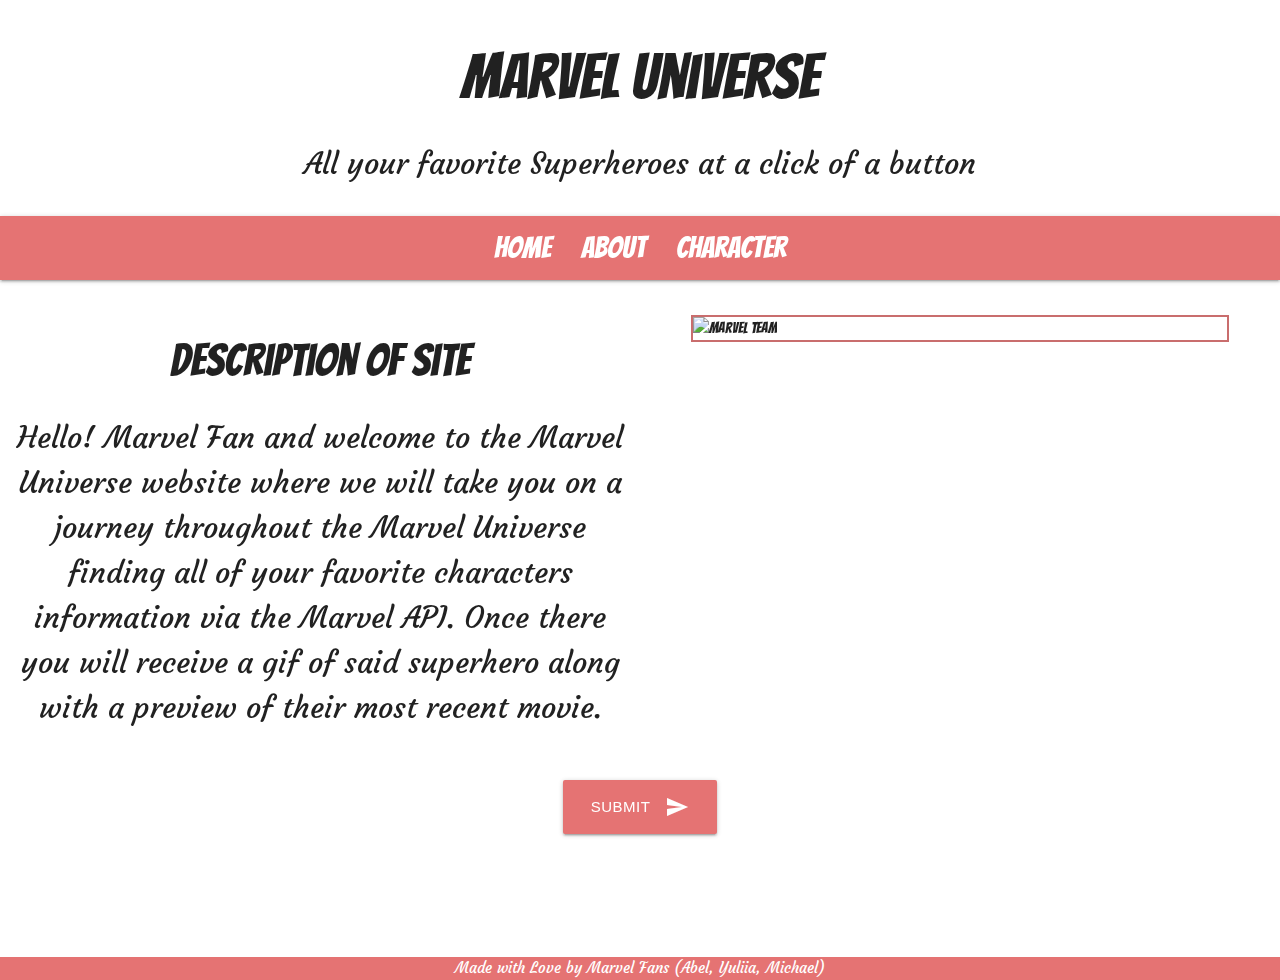
==== index.html @ 800b8d18 "Merge branch 'feature/css' of github.com:Tydomx/Marvel_project_ into feature/character-page" ====
<!DOCTYPE html>
<html lang="en">
  <head>
    <meta charset="UTF-8" />
    <meta http-equiv="X-UA-Compatible" content="IE=edge" />
    <meta name="viewport" content="width=device-width, initial-scale=1.0" />
    <link rel="shortcut icon" type="image/x-icon" href="./assets/image/favicon.ico" />
    <title>Marvel</title>
    <!--CSS-->
    <link href="https://fonts.googleapis.com/css2?family=Bangers&display=swap" rel="stylesheet" />
    <link href="https://fonts.googleapis.com/css2?family=Bangers&family=Courgette&display=swap" rel="stylesheet" />
    <!--Import Google Icon Font-->
    <link href="https://fonts.googleapis.com/icon?family=Material+Icons" rel="stylesheet" />
    <!--Import materialize.css-->
    <link rel="stylesheet" href="https://cdnjs.cloudflare.com/ajax/libs/materialize/1.0.0/css/materialize.min.css" />
    <link href="./assets/css/style.css" rel="stylesheet" />
  </head>

  <body>
    <div class="page-container">
      <div class="content-wrap">
        <header>
          <h1 class="header center">Marvel Universe</h1>
          <p class="header center slogan">
            All your favorite Superheroes at a click of a button
          </p>
          <nav class="row red lighten-2">
            <ul
              id="nav-mobile"
              class="brand-logo center text"
            >
              <li>
                <a href="">Home</a>
              </li>
              <li>
                <a href="">About</a>
              </li>
              <li>
                <a href="">Character</a>
              </li>
            </ul>
          </nav>
        </header>

        <main>
          <div class="row">
            <div class="center col s12 m6">
              <h2 class="title-description" >Description of site</h2>
              <!-- can always make this more dry -->
              <p class="description ">
                Hello! Marvel Fan and welcome to the Marvel Universe website
                where we will take you on a journey throughout the Marvel
                Universe finding all of your favorite characters information via
                the Marvel API. Once there you will receive a gif of said
                superhero along with a preview of their most recent movie.
              </p>
            </div>
            <div class="col s12 m6">
            <figure>
              <img
                class="responsive-img"
                src="./assets/image/marvel_team.jpg"
                alt="marvel team"
              />
            </figure>
            </div>
          </div>

          <div class="center" id="btn">

        <button

          class="btn-large waves-effect waves-light red lighten-2 modal-trigger" 
          type="submit"
          name="action"
          data-target="charSelect"

        >
          Submit
          <i class="material-icons right">send</i>
        </button>

        <div class="modal" id="charSelect">
          <div class="modal-content">
              <h3>Choose a character</h3>
              <div class="row">
                  <form class="col s12">
                    <div class="row">
                      <div class="input-field col s12">  <i class="material-icons prefix">person</i>  
                      <textarea id="textarea1" class="materialize-textarea"></textarea>
                      <label for="textarea1">Character Name</label>
                      </div>
                    </div>
                  </form>
                </div>
                      <a id="charPage" class="btn teal" href="./character.html">Find</a>
                      <a href="#" class="btn red modal-close">Cancel</a>
                      </div>
                    </div>
                  </form>
                </div>
          </div>
        </div>

      </div>
    </div>
    <footer id="footer">
      <p class="white-text red lighten-2">
        Made with Love by Marvel Fans (Abel, Yuliia, Michael)
      </p>
    </footer>
    
    <script src="./assets/js/homepage.js"></script>
    <script src="https://cdnjs.cloudflare.com/ajax/libs/materialize/1.0.0/js/materialize.min.js"></script>
  </body>
</html>
---- assets/css/style.css ----
body {
  font-family: "Bangers", cursive;
  position: relative;
}
.page-container {
  position: relative;
  min-height: 100vh;
}

.content-wrap {
  padding-bottom: 1rem;    /* Footer height */
}

body:after {
  content: "";
  position: fixed;
  top: 0;
  left: 0;
  bottom: 0;
  right: 0;
  background-image: url(../image/marvel.png);
  background-size: cover;
  background-repeat: no-repeat;
  background-position: center;
  opacity: 0.85;
  z-index: -1;
}
.description {
  font-size: 2rem;
}
.slogan {
  font-size: 2rem;
}
p {
  font-family: "Courgette", cursive;
  font-size: 1rem;
}
nav ul a {
  font-size: 2rem;
}
h2 {
  font-size: 3rem;
}
figure {
  display: flex;
  border: 2px rgb(201, 109, 109) solid;
}

/*.flex-container {
    display: flex;


    margin-left: auto;
    margin-right: auto;
}*/

footer {
  font-family: "Courgette", cursive;
  text-align: center;
  font-size: 1rem;
  position: absolute;
  bottom: auto;
  height: 35px;
  width: 100%;
}

.modal {
  background: url(../image/form.jpg);
  background-repeat: no-repeat;
  background-size: cover;
}

/* Extra small devices (phones, 600px and down) */
@media only screen and (max-width: 600px) {

  

}
/* Medium devices (landscape tablets, 768px and up) */
@media only screen and (min-width: 768px) {


}

/* Large devices (laptops/desktops, 992px and up) */
@media only screen and (min-width: 992px) {

}

/* Extra large devices (large laptops and desktops, 1200px and up) */
@media only screen and (min-width: 1200px) {
  
}
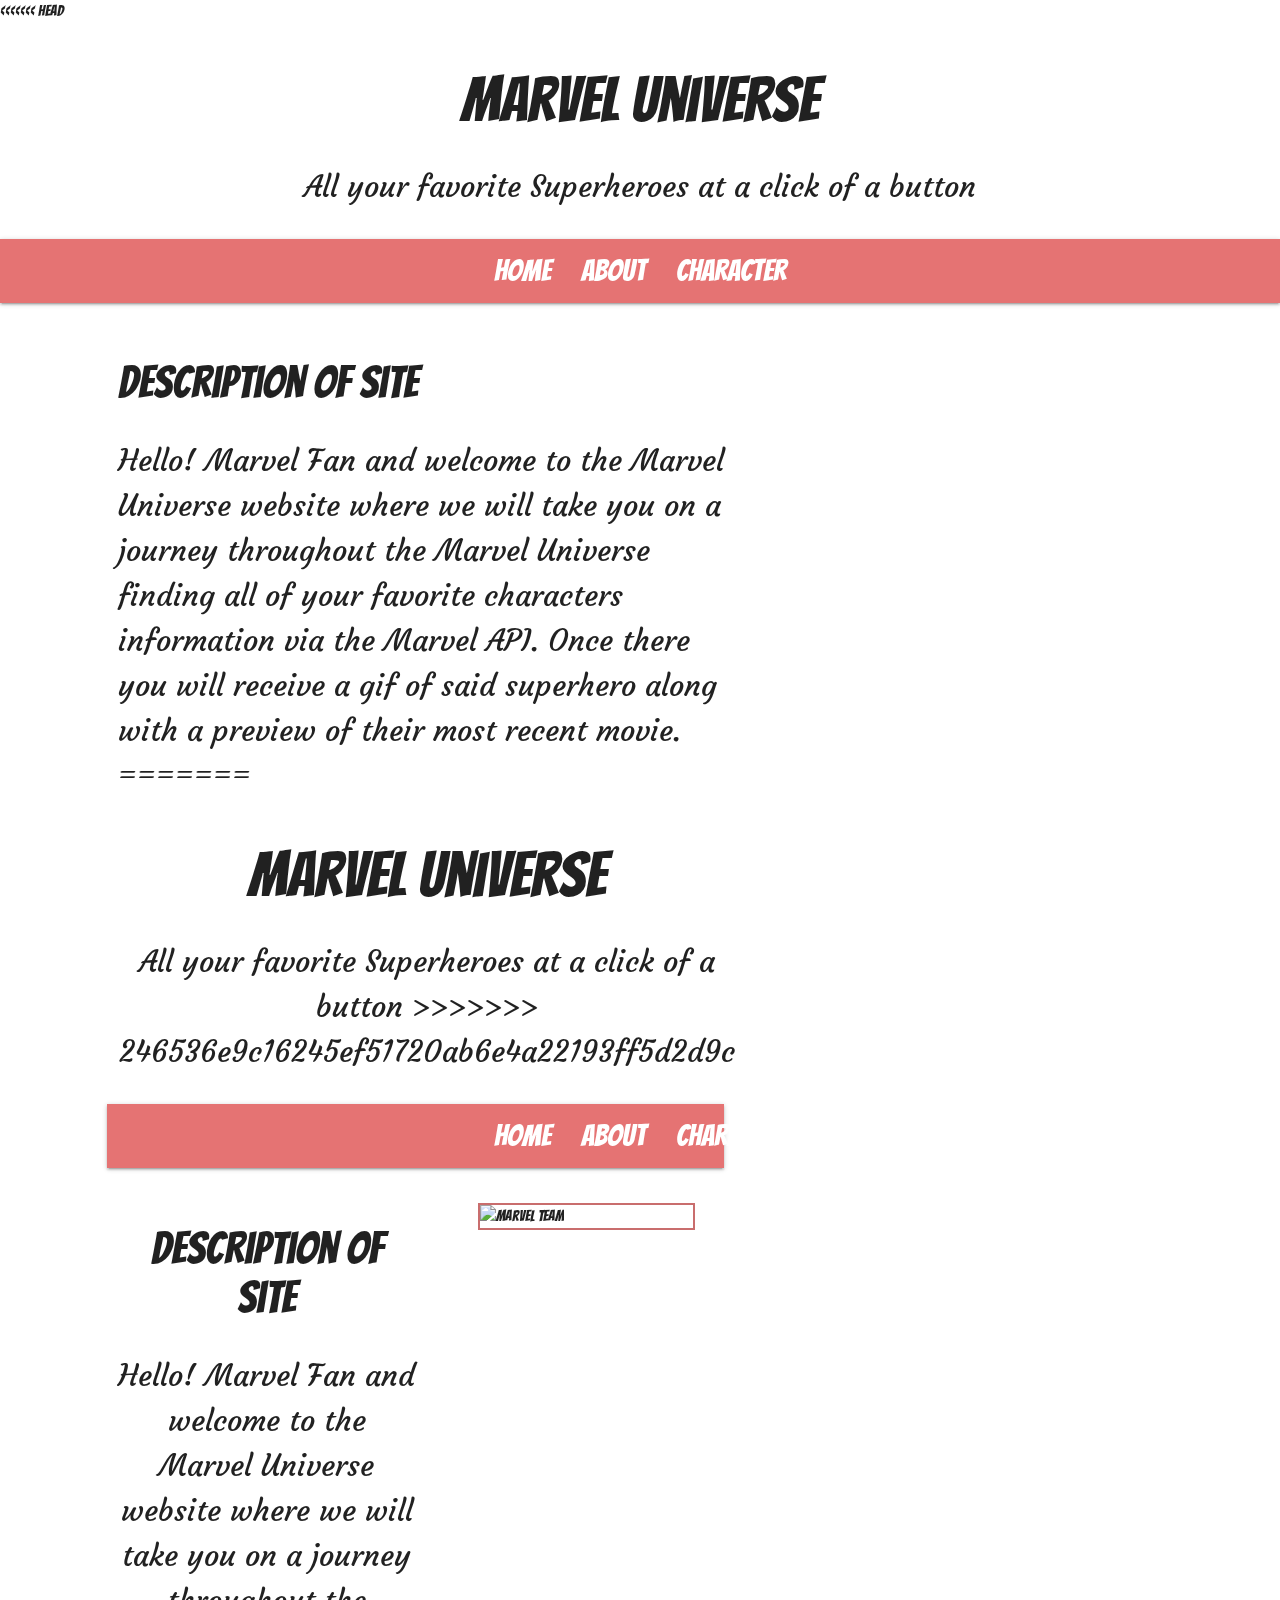
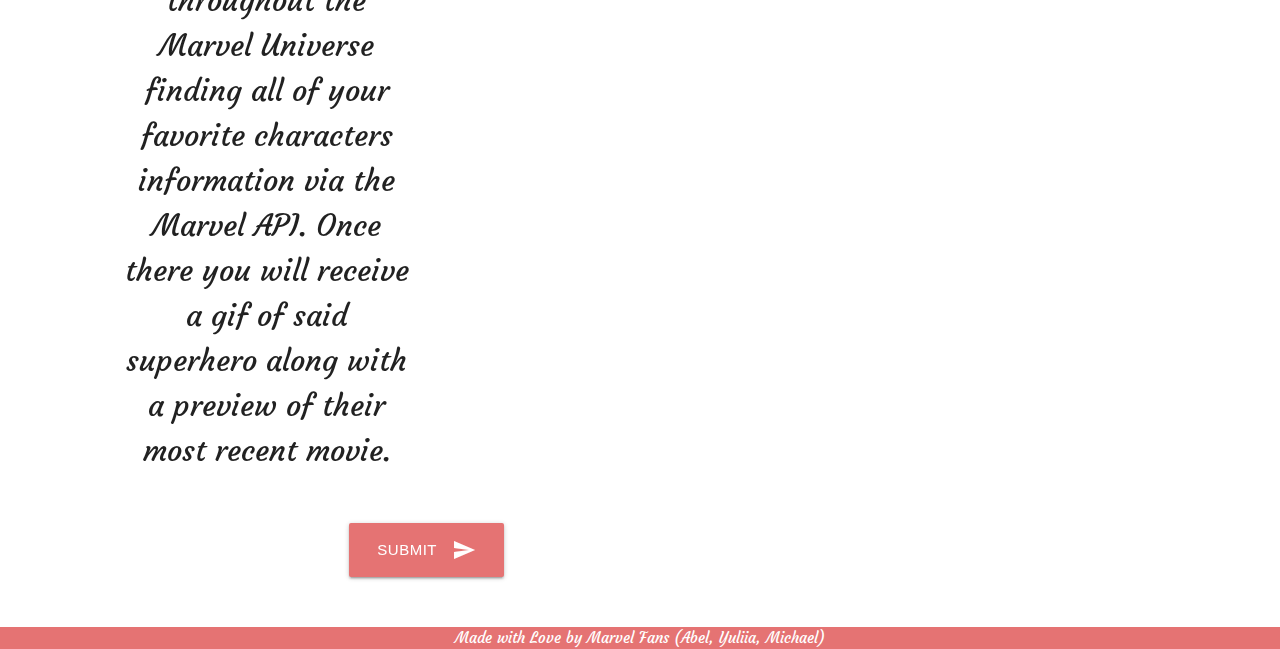
==== commit 034db4af: "Merge branch 'develop' of github.com:Tydomx/Marvel_project_ into feature/Navbar-links" ====
--- a/index.html
+++ b/index.html
@@ -19,10 +19,48 @@
   <body>
     <div class="page-container">
       <div class="content-wrap">
+<<<<<<< HEAD
+    <header>
+      <h1 class="header center">Marvel Universe</h1>
+      <p class="header center slogan">
+        All your favorite Superheroes at a click of a button
+      </p>
+
+      <nav class="row red lighten-2">
+        <ul class="brand-logo center">
+          <li>
+            <a href="./index.html">Home</a>
+          </li>
+          <li>
+            <a href="">About</a>
+          </li>
+          <li>
+            <a class='dropdown-trigger' href='#' data-target='dropdown1'>Character</a>
+            <ul id='dropdown1' class='dropdown-content'>
+              <li><a href="#!" class="red lighten-2 white-text">Favorite Characters</a></li>
+            </ul>
+          </li>
+        </ul>
+      </nav>
+    </header>
+
+    <main>
+      <div class="row">
+        <div class="col offset-s1 s6">
+          <h2>Description of site</h2>
+          <!-- can always make this more dry -->
+          <p class="description">
+            Hello! Marvel Fan and welcome to the Marvel Universe website where
+            we will take you on a journey throughout the Marvel Universe finding
+            all of your favorite characters information via the Marvel API. Once
+            there you will receive a gif of said superhero along with a preview
+            of their most recent movie.
+=======
         <header>
           <h1 class="header center">Marvel Universe</h1>
           <p class="header center slogan">
             All your favorite Superheroes at a click of a button
+>>>>>>> 246536e9c16245ef51720ab6e4a22193ff5d2d9c
           </p>
           <nav class="row red lighten-2">
             <ul
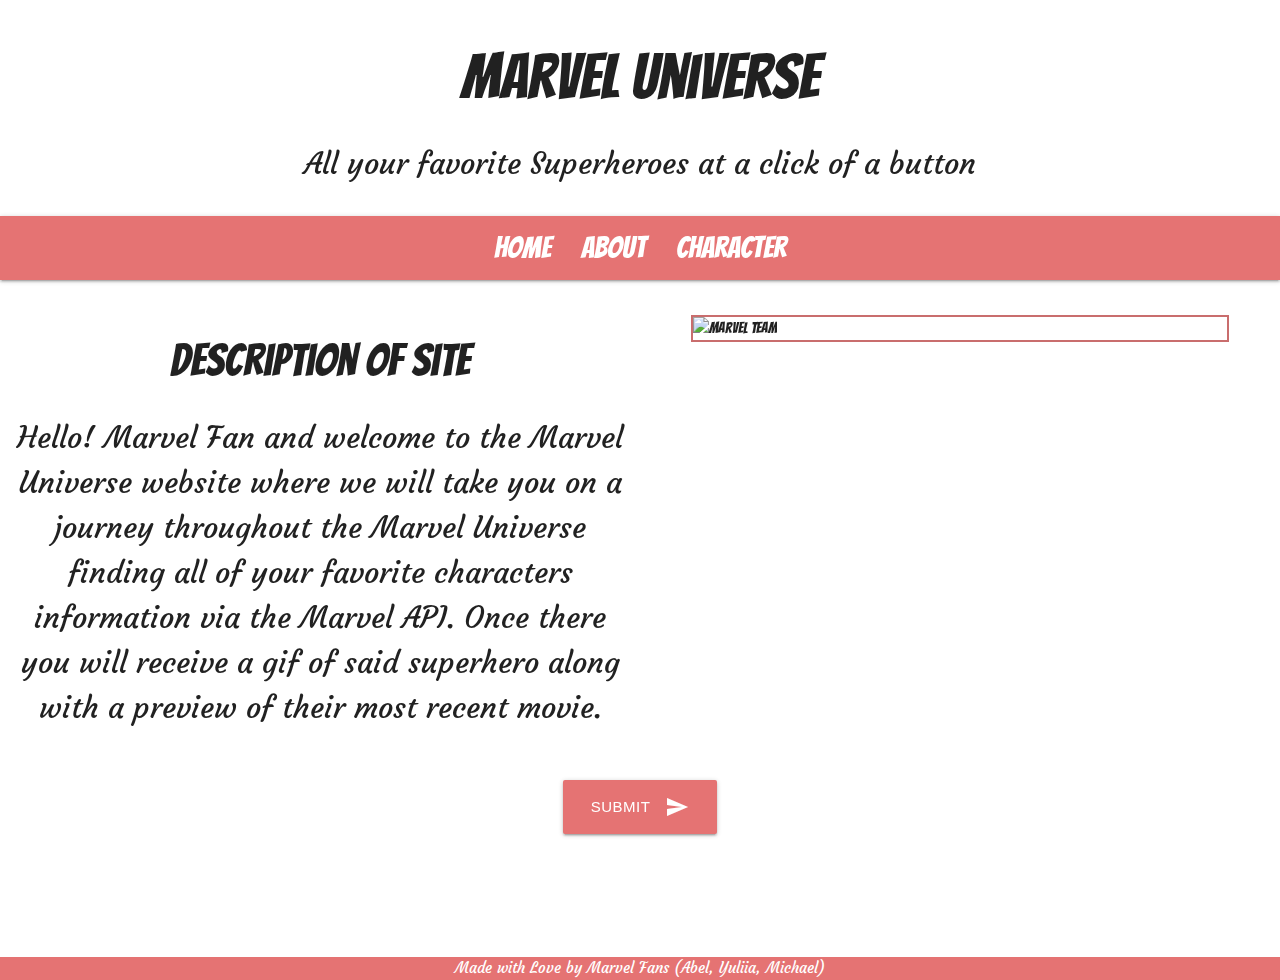
==== commit 92097418: "Revert "Feature/navbar links"" ====
--- a/index.html
+++ b/index.html
@@ -19,48 +19,10 @@
   <body>
     <div class="page-container">
       <div class="content-wrap">
-<<<<<<< HEAD
-    <header>
-      <h1 class="header center">Marvel Universe</h1>
-      <p class="header center slogan">
-        All your favorite Superheroes at a click of a button
-      </p>
-
-      <nav class="row red lighten-2">
-        <ul class="brand-logo center">
-          <li>
-            <a href="./index.html">Home</a>
-          </li>
-          <li>
-            <a href="">About</a>
-          </li>
-          <li>
-            <a class='dropdown-trigger' href='#' data-target='dropdown1'>Character</a>
-            <ul id='dropdown1' class='dropdown-content'>
-              <li><a href="#!" class="red lighten-2 white-text">Favorite Characters</a></li>
-            </ul>
-          </li>
-        </ul>
-      </nav>
-    </header>
-
-    <main>
-      <div class="row">
-        <div class="col offset-s1 s6">
-          <h2>Description of site</h2>
-          <!-- can always make this more dry -->
-          <p class="description">
-            Hello! Marvel Fan and welcome to the Marvel Universe website where
-            we will take you on a journey throughout the Marvel Universe finding
-            all of your favorite characters information via the Marvel API. Once
-            there you will receive a gif of said superhero along with a preview
-            of their most recent movie.
-=======
         <header>
           <h1 class="header center">Marvel Universe</h1>
           <p class="header center slogan">
             All your favorite Superheroes at a click of a button
->>>>>>> 246536e9c16245ef51720ab6e4a22193ff5d2d9c
           </p>
           <nav class="row red lighten-2">
             <ul
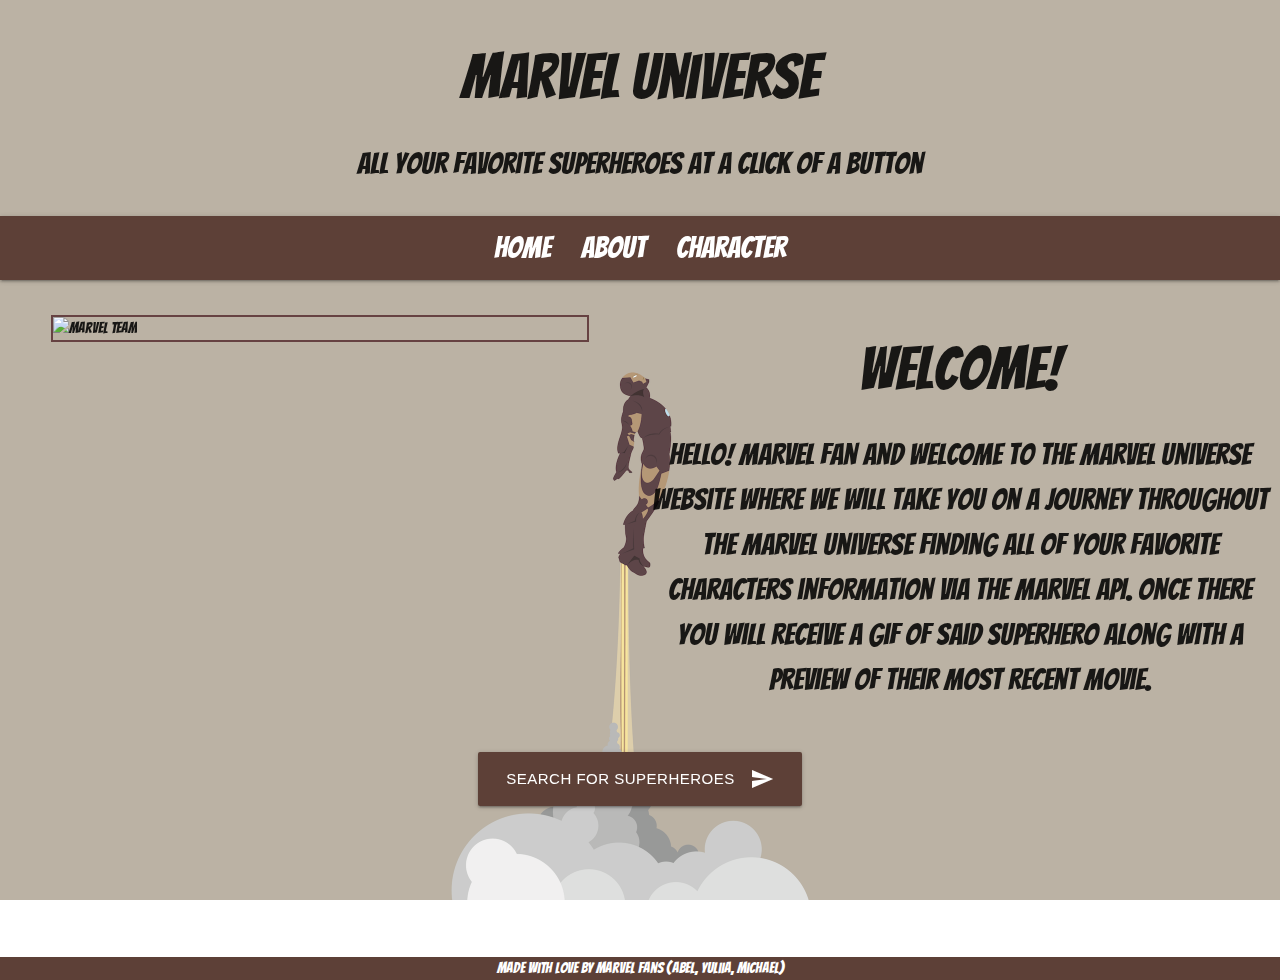
==== commit ceae968a: "Merge pull request #26 from Tydomx/feature/background-img" ====
--- a/index.html
+++ b/index.html
@@ -24,30 +24,58 @@
           <p class="header center slogan">
             All your favorite Superheroes at a click of a button
           </p>
-          <nav class="row red lighten-2">
-            <ul
-              id="nav-mobile"
-              class="brand-logo center text"
-            >
+          <nav class="nav-wraper row brown darken-2">
+            <a href="#" class="sidenav-trigger" data-target="mobile-links">
+              <i class="material-icons">menu</i>
+            </a>
+            <ul class="brand-logo center hide-on-med-and-down">
               <li>
-                <a href="">Home</a>
+                <a href="./index.html">Home</a>
               </li>
               <li>
                 <a href="">About</a>
               </li>
               <li>
-                <a href="">Character</a>
+                <a class='dropdown-trigger' href='#' data-target='dropdown1'>Character</a>
+                <ul id='dropdown1' class='dropdown-content'>
+                  <li><a href="#!" class="brown darken-2 white-text">Favorite Characters</a></li>
+                </ul>
               </li>
             </ul>
           </nav>
+
+          <!--Sidenav menu-->
+          <ul class="sidenav" id="mobile-links">
+            <li>
+              <a href="./index.html">Home</a>
+            </li>
+            <li>
+              <a href="">About</a>
+            </li>
+           <li>
+              <a class='dropdown-trigger' href='#' data-target='dropdown2'>Character</a>
+            <ul id='dropdown2' class='dropdown-content'>
+                <li><a href="#!" class="brown darken-2 white-text">Favorite Characters</a></li>
+              </ul>
+            </li>
+          </ul> 
         </header>
 
         <main>
           <div class="row">
-            <div class="center col s12 m6">
-              <h2 class="title-description" >Description of site</h2>
+            <div class="col s12 m6">
+              <figure>
+                <img
+                  class="responsive-img"
+                  src="./assets/image/img_3.jpg"
+                  alt="marvel team"
+                />
+              </figure>
+            </div>
+            <div class="center col s12 m6 main-section">
+              <h2 class="title-description" >Welcome!</h2>
               <!-- can always make this more dry -->
-              <p class="description ">
+              <p class="description">
                 Hello! Marvel Fan and welcome to the Marvel Universe website
                 where we will take you on a journey throughout the Marvel
                 Universe finding all of your favorite characters information via
@@ -55,7 +83,7 @@
                 superhero along with a preview of their most recent movie.
               </p>
             </div>
-            <div class="col s12 m6">
+            <!-- <div class="col s12 m6">
             <figure>
               <img
                 class="responsive-img"
@@ -63,20 +91,20 @@
                 alt="marvel team"
               />
             </figure>
-            </div>
+            </div> -->
           </div>
 
           <div class="center" id="btn">
 
         <button
 
-          class="btn-large waves-effect waves-light red lighten-2 modal-trigger" 
+          class="btn-large waves-effect waves-light brown darken-2 modal-trigger" 
           type="submit"
           name="action"
           data-target="charSelect"
 
         >
-          Submit
+         Search for Superheroes
           <i class="material-icons right">send</i>
         </button>
 
@@ -101,18 +129,23 @@
                 </div>
           </div>
         </div>
+      </main>
 
       </div>
     </div>
     <footer id="footer">
-      <p class="white-text red lighten-2">
+      <p class="white-text brown darken-2">
         Made with Love by Marvel Fans (Abel, Yuliia, Michael)
       </p>
     </footer>
     
     <script src="./assets/js/homepage.js"></script>
+   
     <script src="https://cdnjs.cloudflare.com/ajax/libs/materialize/1.0.0/js/materialize.min.js"></script>
+    
+    
   </body>
 </html>
 
 
+
--- a/assets/css/style.css
+++ b/assets/css/style.css
@@ -18,7 +18,7 @@
   left: 0;
   bottom: 0;
   right: 0;
-  background-image: url(../image/marvel.png);
+  background-image: url(../image/img6.jpg);
   background-size: cover;
   background-repeat: no-repeat;
   background-position: center;
@@ -28,22 +28,27 @@
 .description {
   font-size: 2rem;
 }
+
+/* main {
+  background: rgba(255, 255, 255, 0.75);
+  color: black;
+} */
 .slogan {
   font-size: 2rem;
 }
 p {
-  font-family: "Courgette", cursive;
+  font-family: "Bangers", cursive;
   font-size: 1rem;
 }
 nav ul a {
   font-size: 2rem;
 }
 h2 {
-  font-size: 3rem;
+  font-size: 4rem;
 }
 figure {
   display: flex;
-  border: 2px rgb(201, 109, 109) solid;
+  border: 2px rgb(102, 66, 66) solid;
 }
 
 /*.flex-container {
@@ -70,6 +75,7 @@
   background-size: cover;
 }
 
+
 /* Extra small devices (phones, 600px and down) */
 @media only screen and (max-width: 600px) {
 
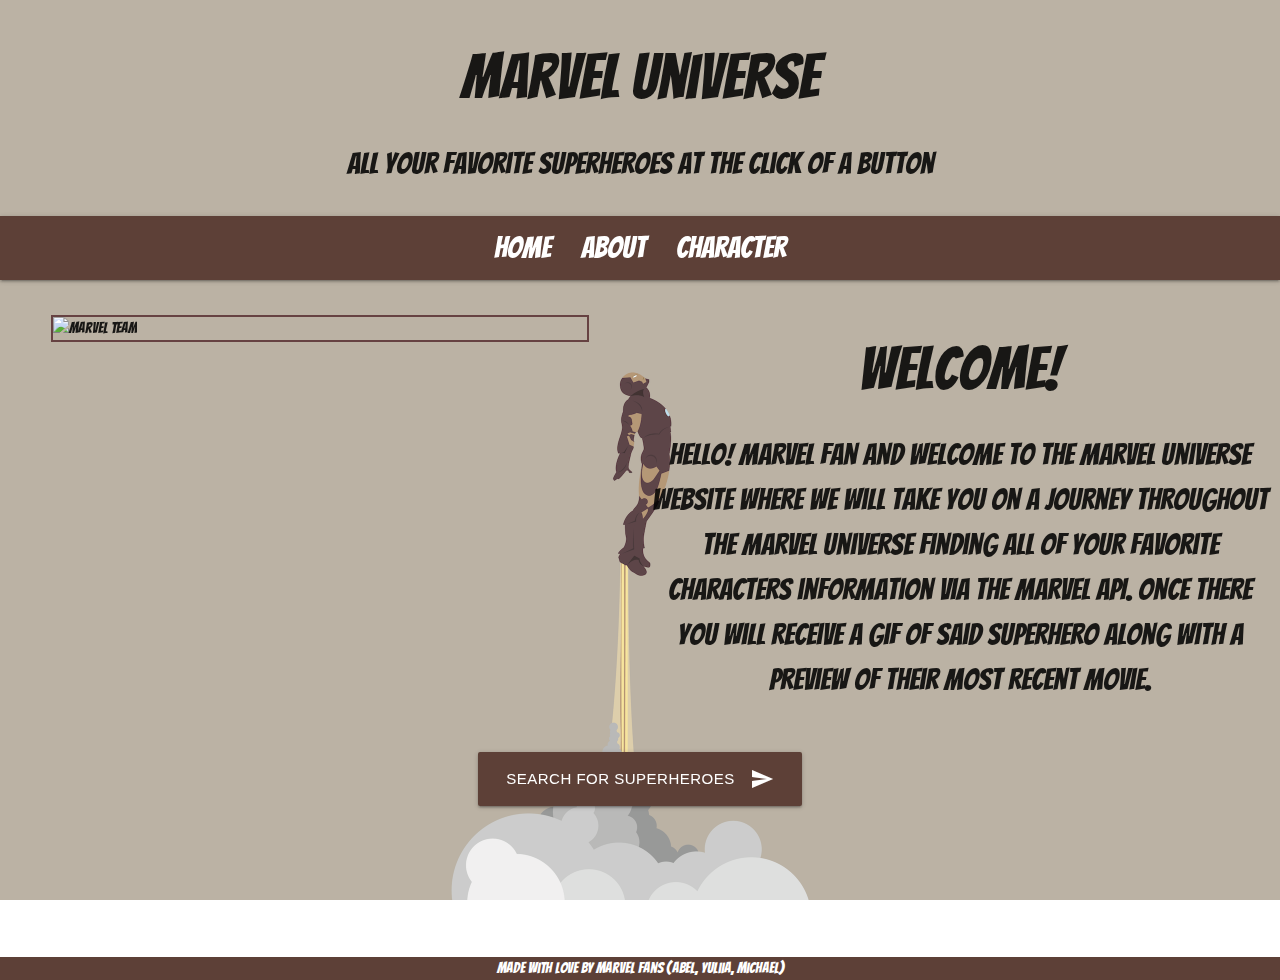
==== commit e55634f2: "fixing title and fav color" ====
--- a/index.html
+++ b/index.html
@@ -22,7 +22,7 @@
         <header>
           <h1 class="header center">Marvel Universe</h1>
           <p class="header center slogan">
-            All your favorite Superheroes at a click of a button
+            All your favorite Superheroes at the click of a button
           </p>
           <nav class="nav-wraper row brown darken-2">
             <a href="#" class="sidenav-trigger" data-target="mobile-links">
@@ -116,7 +116,7 @@
                     <div class="row">
                       <div class="input-field col s12">  <i class="material-icons prefix">person</i>  
                       <textarea id="textarea1" class="materialize-textarea"></textarea>
-                      <label for="textarea1">Character Name</label>
+                      <label for="textarea1">Ex. Hulk, Iron Man, Spider-Man, etc...</label>
                       </div>
                     </div>
                   </form>
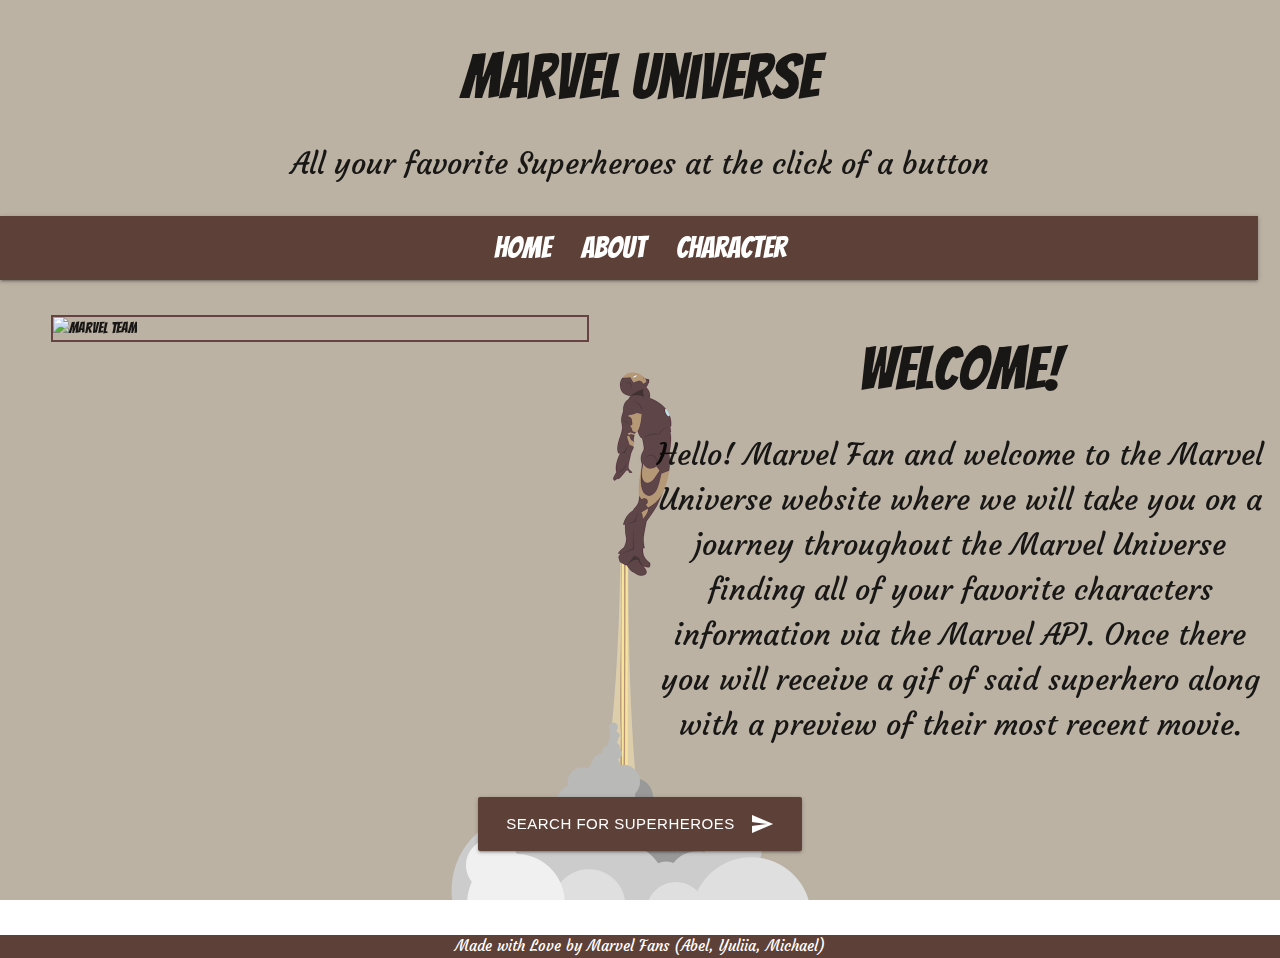
==== commit f5a76066: "add style to character page" ====
--- a/index.html
+++ b/index.html
@@ -17,8 +17,8 @@
   </head>
 
   <body>
-    <div class="page-container">
-      <div class="content-wrap">
+    <div class="row page-container">
+      <div class="col s13 content-wrap">
         <header>
           <h1 class="header center">Marvel Universe</h1>
           <p class="header center slogan">
@@ -83,54 +83,32 @@
                 superhero along with a preview of their most recent movie.
               </p>
             </div>
-            <!-- <div class="col s12 m6">
-            <figure>
-              <img
-                class="responsive-img"
-                src="./assets/image/marvel_team.jpg"
-                alt="marvel team"
-              />
-            </figure>
-            </div> -->
           </div>
+          <div class="center" id="btn">
+            <button class="btn-large waves-effect waves-light brown darken-2 modal-trigger" type="submit" name="action" data-target="charSelect">
+             Search for Superheroes
+            <i class="material-icons right">send</i>
+            </button>
 
-          <div class="center" id="btn">
-
-        <button
-
-          class="btn-large waves-effect waves-light brown darken-2 modal-trigger" 
-          type="submit"
-          name="action"
-          data-target="charSelect"
-
-        >
-         Search for Superheroes
-          <i class="material-icons right">send</i>
-        </button>
-
-        <div class="modal" id="charSelect">
-          <div class="modal-content">
-              <h3>Choose a character</h3>
-              <div class="row">
+            <div class="modal" id="charSelect">
+              <div class="modal-content">
+                <h3>Choose a character</h3>
+                <div class="row">
                   <form class="col s12">
                     <div class="row">
-                      <div class="input-field col s12">  <i class="material-icons prefix">person</i>  
-                      <textarea id="textarea1" class="materialize-textarea"></textarea>
-                      <label for="textarea1">Ex. Hulk, Iron Man, Spider-Man, etc...</label>
+                      <div class="input-field col s12">  <i class="material-icons prefix">person</i>
+                        <textarea id="textarea1" class="materialize-textarea"></textarea>
+                        <label for="textarea1">Ex. Hulk, Iron Man, Spider-Man, etc...</label>
                       </div>
                     </div>
                   </form>
                 </div>
-                      <a id="charPage" class="btn teal" href="./character.html">Find</a>
-                      <a href="#" class="btn red modal-close">Cancel</a>
-                      </div>
-                    </div>
-                  </form>
-                </div>
+                <a id="charPage" class="btn teal" href="./character.html">Find</a>
+                <a href="#" class="btn red modal-close">Cancel</a>
+              </div>
+            </div>
           </div>
-        </div>
-      </main>
-
+        </main>
       </div>
     </div>
     <footer id="footer">
@@ -138,14 +116,12 @@
         Made with Love by Marvel Fans (Abel, Yuliia, Michael)
       </p>
     </footer>
-    
+
     <script src="./assets/js/homepage.js"></script>
-   
     <script src="https://cdnjs.cloudflare.com/ajax/libs/materialize/1.0.0/js/materialize.min.js"></script>
-    
-    
+
   </body>
-</html>
+  </html>
 
 
 
--- a/assets/css/style.css
+++ b/assets/css/style.css
@@ -29,15 +29,11 @@
   font-size: 2rem;
 }
 
-/* main {
-  background: rgba(255, 255, 255, 0.75);
-  color: black;
-} */
 .slogan {
   font-size: 2rem;
 }
 p {
-  font-family: "Bangers", cursive;
+  font-family: "Courgette", cursive;
   font-size: 1rem;
 }
 nav ul a {
@@ -51,18 +47,10 @@
   border: 2px rgb(102, 66, 66) solid;
 }
 
-/*.flex-container {
-    display: flex;
-
-
-    margin-left: auto;
-    margin-right: auto;
-}*/
-
 footer {
   font-family: "Courgette", cursive;
   text-align: center;
-  font-size: 1rem;
+  font-size: 1.2rem;
   position: absolute;
   bottom: auto;
   height: 35px;
@@ -75,25 +63,3 @@
   background-size: cover;
 }
 
-
-/* Extra small devices (phones, 600px and down) */
-@media only screen and (max-width: 600px) {
-
-  
-
-}
-/* Medium devices (landscape tablets, 768px and up) */
-@media only screen and (min-width: 768px) {
-
-
-}
-
-/* Large devices (laptops/desktops, 992px and up) */
-@media only screen and (min-width: 992px) {
-
-}
-
-/* Extra large devices (large laptops and desktops, 1200px and up) */
-@media only screen and (min-width: 1200px) {
-  
-}
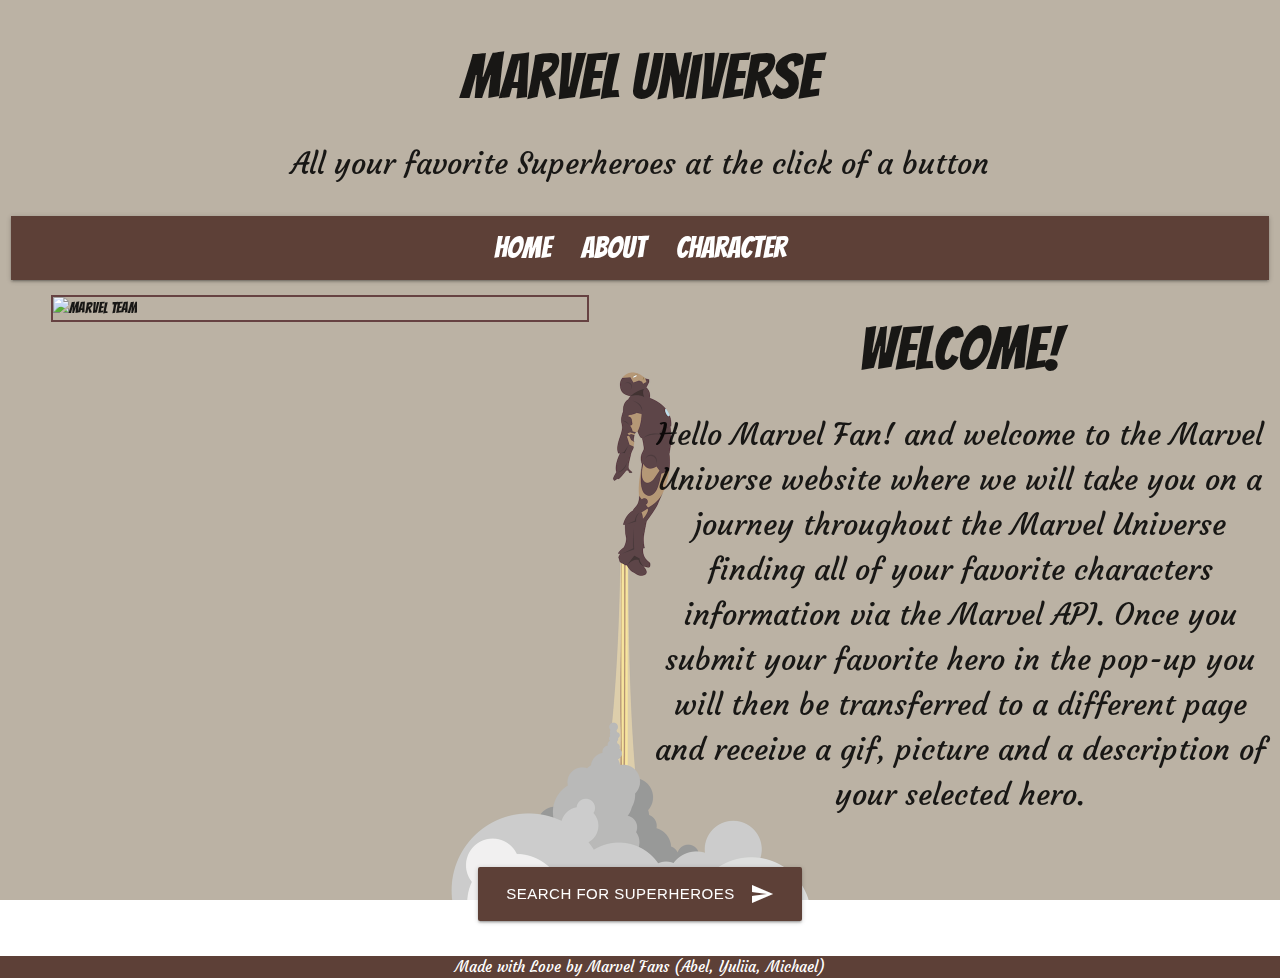
==== commit 3a800878: "Merge pull request #45 from Tydomx/develop" ====
--- a/index.html
+++ b/index.html
@@ -6,25 +6,27 @@
     <meta name="viewport" content="width=device-width, initial-scale=1.0" />
     <link rel="shortcut icon" type="image/x-icon" href="./assets/image/favicon.ico" />
     <title>Marvel</title>
-    <!--CSS-->
+    <!--CSS fonts-->
     <link href="https://fonts.googleapis.com/css2?family=Bangers&display=swap" rel="stylesheet" />
     <link href="https://fonts.googleapis.com/css2?family=Bangers&family=Courgette&display=swap" rel="stylesheet" />
     <!--Import Google Icon Font-->
     <link href="https://fonts.googleapis.com/icon?family=Material+Icons" rel="stylesheet" />
     <!--Import materialize.css-->
     <link rel="stylesheet" href="https://cdnjs.cloudflare.com/ajax/libs/materialize/1.0.0/css/materialize.min.css" />
+    <!-- linking to main css page -->
     <link href="./assets/css/style.css" rel="stylesheet" />
   </head>
 
   <body>
     <div class="row page-container">
       <div class="col s13 content-wrap">
+        <!-- header menu -->
         <header>
           <h1 class="header center">Marvel Universe</h1>
           <p class="header center slogan">
             All your favorite Superheroes at the click of a button
           </p>
-          <nav class="nav-wraper row brown darken-2">
+          <nav class="nav-wraper brown darken-2">
             <a href="#" class="sidenav-trigger" data-target="mobile-links">
               <i class="material-icons">menu</i>
             </a>
@@ -33,7 +35,7 @@
                 <a href="./index.html">Home</a>
               </li>
               <li>
-                <a href="">About</a>
+                <a href="./about.html">About</a>
               </li>
               <li>
                 <a class='dropdown-trigger' href='#' data-target='dropdown1'>Character</a>
@@ -50,7 +52,7 @@
               <a href="./index.html">Home</a>
             </li>
             <li>
-              <a href="">About</a>
+              <a href="./about.html">About</a>
             </li>
            <li>
               <a class='dropdown-trigger' href='#' data-target='dropdown2'>Character</a>
@@ -74,22 +76,23 @@
             </div>
             <div class="center col s12 m6 main-section">
               <h2 class="title-description" >Welcome!</h2>
-              <!-- can always make this more dry -->
+              <!-- welcome paragraph -->
               <p class="description">
-                Hello! Marvel Fan and welcome to the Marvel Universe website
+                Hello Marvel Fan! and welcome to the Marvel Universe website
                 where we will take you on a journey throughout the Marvel
                 Universe finding all of your favorite characters information via
-                the Marvel API. Once there you will receive a gif of said
-                superhero along with a preview of their most recent movie.
+                the Marvel API. Once you submit your favorite hero in the pop-up you will then be transferred to a different page and receive a gif, picture and a description of your selected hero.
               </p>
             </div>
           </div>
+          <!-- button to access the modal when clicked -->
           <div class="center" id="btn">
             <button class="btn-large waves-effect waves-light brown darken-2 modal-trigger" type="submit" name="action" data-target="charSelect">
              Search for Superheroes
             <i class="material-icons right">send</i>
             </button>
 
+            <!-- modal -->
             <div class="modal" id="charSelect">
               <div class="modal-content">
                 <h3>Choose a character</h3>
@@ -111,12 +114,15 @@
         </main>
       </div>
     </div>
+
+    <!-- footer -->
     <footer id="footer">
       <p class="white-text brown darken-2">
         Made with Love by Marvel Fans (Abel, Yuliia, Michael)
       </p>
     </footer>
 
+    <!-- linking scripts -->
     <script src="./assets/js/homepage.js"></script>
     <script src="https://cdnjs.cloudflare.com/ajax/libs/materialize/1.0.0/js/materialize.min.js"></script>
 
--- a/assets/css/style.css
+++ b/assets/css/style.css
@@ -47,6 +47,23 @@
   border: 2px rgb(102, 66, 66) solid;
 }
 
+/* this is a little bit of css for the short about page */
+.aboutHead {
+  display: inline;
+  align-items: center;
+}
+
+.aboutHead p {
+  font-size: 1.5em;
+}
+
+.groupmem {
+  display: flex;
+  border: 2px solid black;
+  justify-content: center;
+}
+/* end of about page css */
+
 footer {
   font-family: "Courgette", cursive;
   text-align: center;
